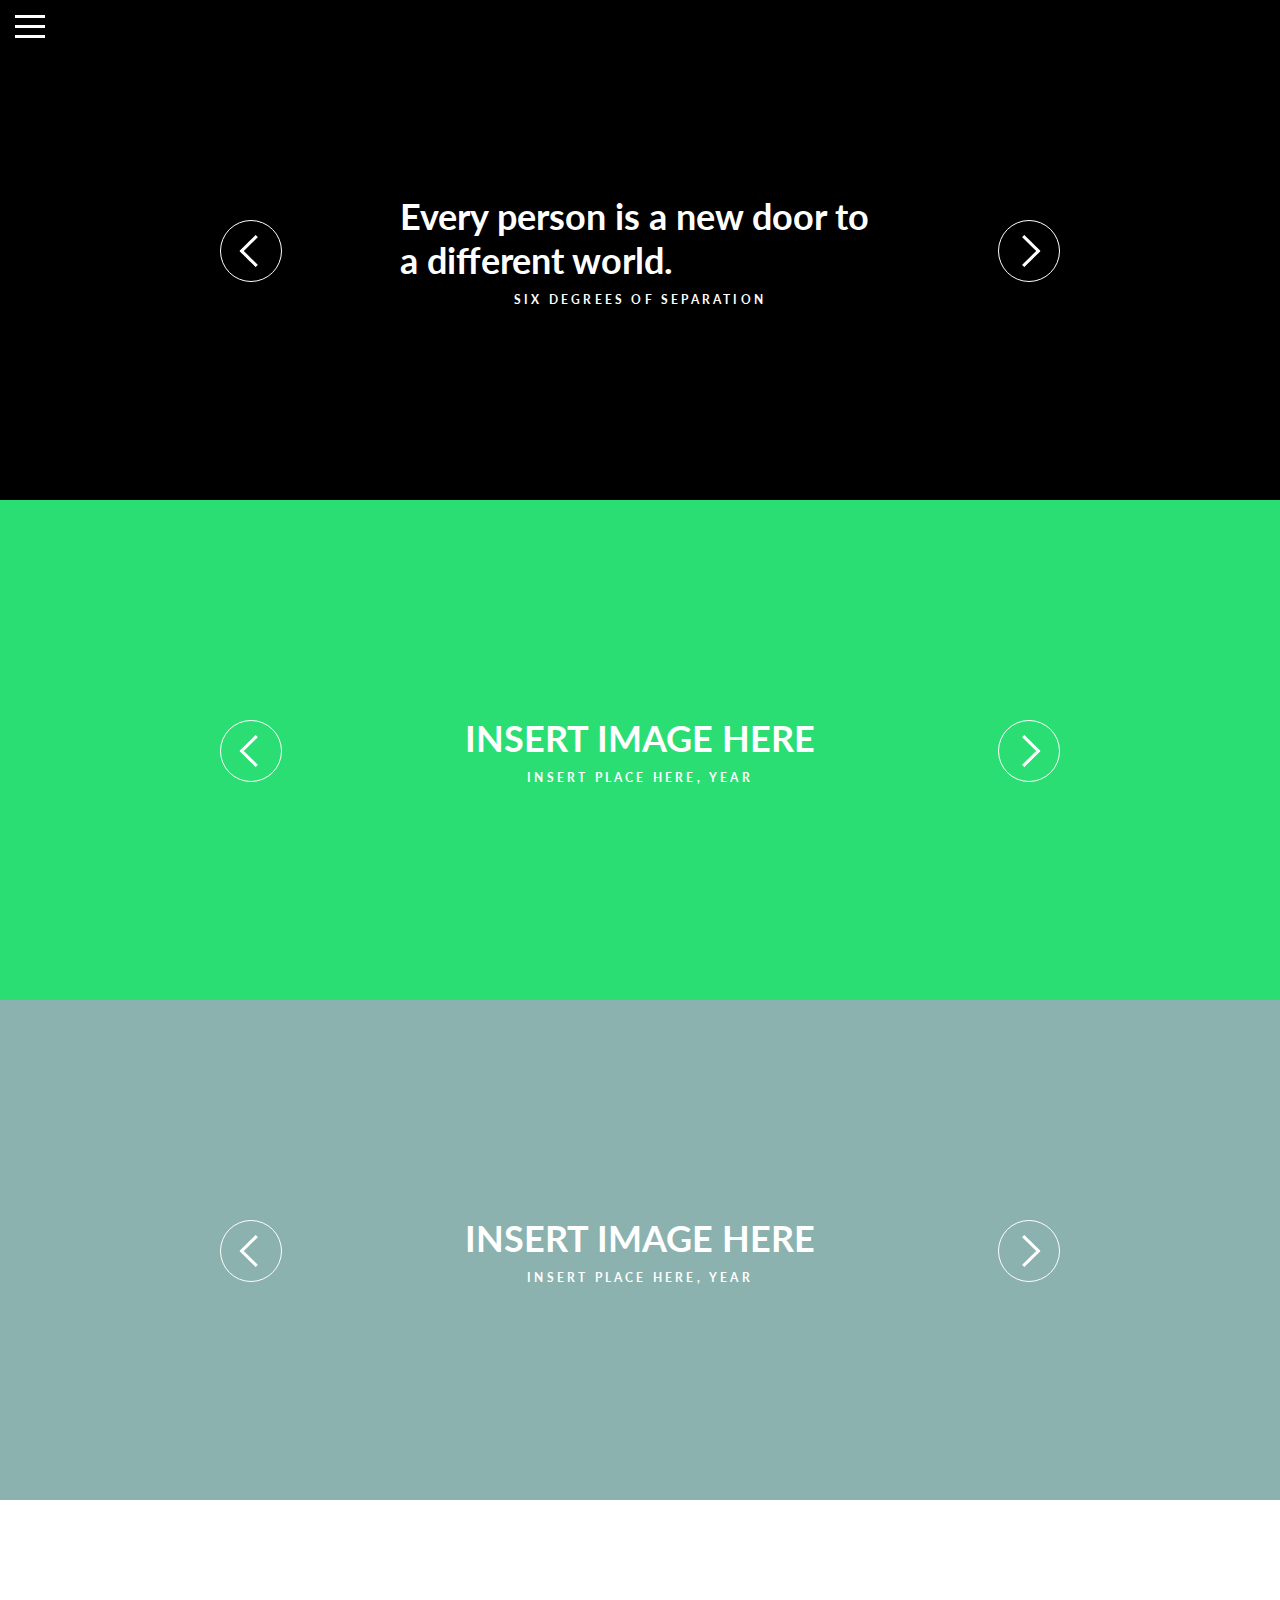
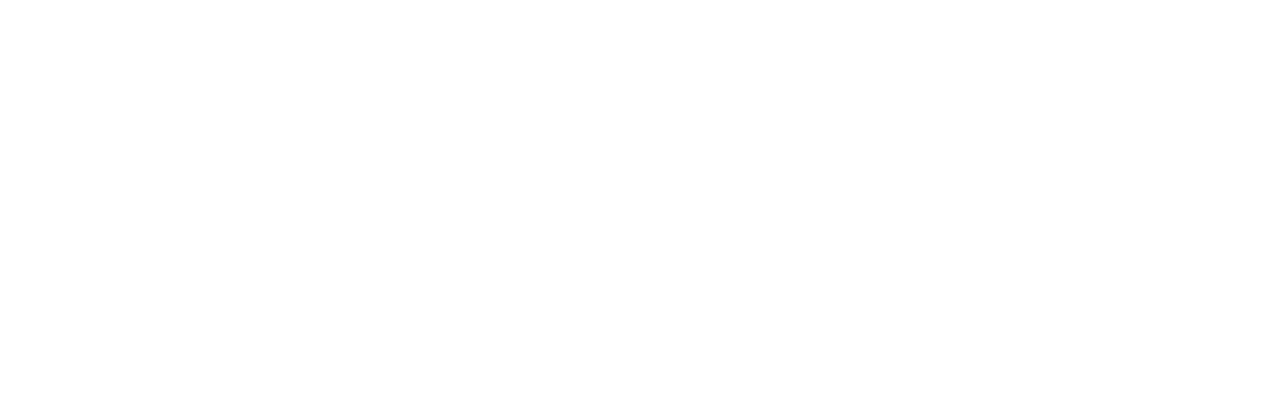
==== index.html @ 2e083517 "uploading" ====
<!DOCTYPE html>
<html>
    <head>
        <title>WDD Homework 8</title>
        <meta charset="utf-8">
        <meta http-equiv="X-UA-Compatible" content="IE=edge,chrome=1">
        <meta name="viewport" content="width=device-width, initial-scale=1.0, maximum-scale=1.0" />
        <link rel="stylesheet" href="assets/css/style.css">
        <link href='http://fonts.googleapis.com/css?family=Lato:100,300,400,700' rel='stylesheet' type='text/css'>
        <script src="http://ajax.googleapis.com/ajax/libs/jquery/1.11.0/jquery.min.js">
        </script> 
        <script src = "assets/js/script.js"></script>
    </head>
    <body>
        <!-- Sidebar Hamburger Icon -->
        <div id = "sidebar-button">
            <a id="nav-toggle">
                <span></span>
            </a>
        </div>

        <!-- Sidebar -->
        <nav class = "sidebar-container">
            <!-- Question 1: Sidebar Code Here -->
            <ul>
                <li class = "sidebar-item"> Home </li>
                <li class = "sidebar-item"> Photo Gallery </li>
                <li class = "sidebar-item"> Thoughts & Reflections </li>
                <li class = "sidebar-item"> Resume </li>
            </ul>
            <!-- End Question 1 Here (Use as many lines as needed, but don't add code below this point)-->
        </nav>

        <!-- Page Wrapper, Consisting of All the Sections -->
        <div class = "page-wrapper">
            <!-- Carousel Section -->
            <section class = "section" id = "carousel-section"> 
                <div class = "carousel-container">
               
                <div id = "carousel">
                    <div class = "carousel-item" > <div class = "quote"> Every person is a new door to a different world. <div class = "author"> Six Degrees of Separation </div> </div> </div>
                    <div class = "carousel-item" > <div class = "quote"> If you want to go fast, go alone. If you want to go far, bring others along. <div class = "author"> Unknown </div> </div> </div>
                    <div class = "carousel-item" > <div class = "quote"> No one saves us but ourselves. No one can and no one may. We ourselves must walk the path. <div class = "author"> Paul Carus, from the Dhammapada (Verse 165) </div> </div> </div>
                    <div class = "carousel-item" > <div class = "quote"> What you do today is important because you are exchanging a day of your life for it. <div class = "author"> Unknown </div> </div> </div>
                    <div class = "carousel-item" > <div class = "quote"> Simplicity is the ultimate sophistication. <div class = "author"> Leonardo da Vinci </div> </div> </div>
                </div>
                <!-- End Question 2 Here (Use as many lines as needed, but don't add code below this point)-->
                    <div id="carousel-prev">
                        <img class="img-scaled" src="assets/img/arrowleft.png" />
                    </div>
                    <div id="carousel-next">
                        <img class="img-scaled" src="assets/img/arrowright.png" />
                    </div>
                </div>
            </section>
            <!-- Name Section -->
            <section class = "section" id = "name-section">
                <section class = "section" id = "carousel-section"> 
                <div class = "carousel-container">
                <!-- Question 2: Carousel Code Here -->
                <div id = "carousel">
                    <div class = "carousel-item" > <div class = "quote"> INSERT IMAGE HERE <div class = "author"> INSERT PLACE HERE, YEAR </div> </div> </div>
                    <div class = "carousel-item" > <div class = "quote"> INSERT IMAGE HERE <div class = "author"> INSERT PLACE HERE, YEAR </div> </div> </div>
                    <div class = "carousel-item" > <div class = "quote"> INSERT IMAGE HERE <div class = "author"> INSERT PLACE HERE, YEAR </div> </div> </div>
                    <div class = "carousel-item" > <div class = "quote"> INSERT IMAGE HERE <div class = "author"> INSERT PLACE HERE, YEAR </div> </div> </div>
                    <div class = "carousel-item" > <div class = "quote"> INSERT IMAGE HERE <div class = "author"> INSERT PLACE HERE, YEAR </div> </div> </div>
                </div>
                <!-- End Question 2 Here (Use as many lines as needed, but don't add code below this point)-->
                    <div id="carousel-prev">
                        <img class="img-scaled" src="assets/img/arrowleft.png" />
                    </div>
                    <div id="carousel-next">
                        <img class="img-scaled" src="assets/img/arrowright.png" />
                    </div>
                </div>
            </section>
            </section>
            <!-- Major Section -->
            <section class = "section" id = "major-section">
                <section class = "section" id = "carousel-section"> 
                <div class = "carousel-container">
                <!-- Question 2: Carousel Code Here -->
                <div id = "carousel">
                    <div class = "carousel-item" > <div class = "quote"> INSERT IMAGE HERE <div class = "author"> INSERT PLACE HERE, YEAR </div> </div> </div>
                    <div class = "carousel-item" > <div class = "quote"> INSERT IMAGE HERE <div class = "author"> INSERT PLACE HERE, YEAR </div> </div> </div>
                    <div class = "carousel-item" > <div class = "quote"> INSERT IMAGE HERE <div class = "author"> INSERT PLACE HERE, YEAR </div> </div> </div>
                    <div class = "carousel-item" > <div class = "quote"> INSERT IMAGE HERE <div class = "author"> INSERT PLACE HERE, YEAR </div> </div> </div>
                    <div class = "carousel-item" > <div class = "quote"> INSERT IMAGE HERE <div class = "author"> INSERT PLACE HERE, YEAR </div> </div> </div>
                </div>
                <!-- End Question 2 Here (Use as many lines as needed, but don't add code below this point)-->
                    <div id="carousel-prev">
                        <img class="img-scaled" src="assets/img/arrowleft.png" />
                    </div>
                    <div id="carousel-next">
                        <img class="img-scaled" src="assets/img/arrowright.png" />
                    </div>
                </div>
            </section>
            </section>
            <!-- Random Fact Section -->
            <section class = "section" id = "fact-section">
                <section class = "section" id = "carousel-section"> 
                <div class = "carousel-container">
               
                <div id = "carousel">
                    <div class = "carousel-item" > <div class = "quote"> Every person is a new door to a different world. <div class = "author"> Six Degrees of Separation </div> </div> </div>
                    <div class = "carousel-item" > <div class = "quote"> If you want to go fast, go alone. If you want to go far, bring others along. <div class = "author"> Unknown </div> </div> </div>
                    <div class = "carousel-item" > <div class = "quote"> No one saves us but ourselves. No one can and no one may. We ourselves must walk the path. <div class = "author"> Paul Carus, from the Dhammapada (Verse 165) </div> </div> </div>
                    <div class = "carousel-item" > <div class = "quote"> What you do today is important because you are exchanging a day of your life for it. <div class = "author"> Unknown </div> </div> </div>
                    <div class = "carousel-item" > <div class = "quote"> Simplicity is the ultimate sophistication. <div class = "author"> Leonardo da Vinci </div> </div> </div>
                </div>
                <!-- End Question 2 Here (Use as many lines as needed, but don't add code below this point)-->
                    <div id="carousel-prev">
                        <img class="img-scaled" src="assets/img/arrowleft.png" />
                    </div>
                    <div id="carousel-next">
                        <img class="img-scaled" src="assets/img/arrowright.png" />
                    </div>
                </div>
            </section>
            </section>
        </div>
    </body>
</html>
---- assets/css/style.css ----
/* Please read through the provided code below to understand it */

/* QUESTION #3: PLACE SIDEBAR STYLES BELOW */
.sidebar-container {
	width: 280px;
	height: 100%;
	position: fixed;
	background-color: black;
	-webkit-transform:translateX(-280px);
	-webkit-transition: all 0.3s;
}

.sidebar-item {
	font-weight: 700;
	font-size: 16px;
	color: white;
	padding-top: 15px;
	padding-bottom: 15px;
	padding-left: 20px;
	padding-right: 20px;
}

/* QUESTION #4: PLACE CAROUSEL STYLES BELOW */
.carousel-container {
	width: 960px;
	margin-left: auto;
	margin-right: auto;
	height: 500px;
	overflow: hidden;
	position: relative;
}

#carousel {
	width: 4800px;
	height: 100%;
	margin-left: 0px;
	-webkit-transition: all 0.3s;
}

.carousel-item {
	width: 960px;
	position: relative;
	height: 100%;
	float: left;
}

/* QUESTION #5: PLACE "OTHER CSS" STYLES BELOW */
.section {
	width: 100%;
	height: 500px;
	position: relative;
}

#name-section {
	background-color: #2bde73
}

#major-section {
	background-color: #8bb2af;
}

#fact-section {
	background-color: #fff;
}

#fact-text {
	color: black;
}

/* DOCUMENT SET UP */

body, html {
	margin: 0 auto;
	width: 100%;
	height: 100%;
	min-width: 960px;
	background-color: black;
	-webkit-font-smoothing: antialiased;
	-o-font-smoothing: antialiased;
	font-smoothing: antialiased;
	font-family: Lato;
}

a {
	text-decoration: none;
}

.clear {
	clear: both;
}

.img-scaled {
	width: 100%;
	height: 100%;
}

.img-scaled-wh {
	width: 100%;
	height: 100%;
	position: relative;
}

/* YOU DON'T NEED TO UNDERSTAND THE CODE BELOW */

#nav-toggle { 
	position: absolute; 
	left: 50%; top: 50%; 
}

#nav-toggle {
	padding: 10px 30px 15px 0px; 
}

#nav-toggle span, #nav-toggle span:before, #nav-toggle span:after {
	height: 3px;
	width: 30px;
	background: #fff;
	position: absolute;
	display: block;
	content: '';
}

#nav-toggle span:before {
	top: -10px; 
}

#nav-toggle span:after {
	bottom: -10px;
}

/* FREEBIES */

/* Styling the Sidebar Button */
#sidebar-button {
	position: fixed;
	z-index: 100;
	left: 15px;
	top: 15px;
	cursor: pointer;
	-webkit-transition: all .3s;
	-moz-transition: all .3s;
	-o-transition: all .3s;
	transition: all .3s;
} 

/* Overriding default styles on the ul */
.sidebar-container ul {
	margin: 0;
	padding: 0;
	list-style: none;
	margin-top: 10px;
}

.page-wrapper {
	height: 100%;
	width: 100%;
	-webkit-transition: all .3s;
	-moz-transition: all .3s;
	transition: all .3s;
}

/* Styling for the carousel previous button */
#carousel-prev {
    position: absolute;
    width: 40px;
    height: 40px;
    padding: 10px;
    left: 60px;
    top: 50%;
    margin-top: -30px;
    cursor: pointer;
    border-radius: 50%;
    border: 1px solid #fff;
    -webkit-transition: all 0.3s;
}

/* Styling for the carousel next button */
#carousel-next {
    position: absolute;
    width: 40px;
    height: 40px;
    padding: 10px;
    right: 60px;
    top: 50%;
    margin-top: -30px;
    cursor: pointer;
    border-radius: 50%;
    border: 1px solid #fff;
    -webkit-transition: all 0.3s;
}

/* Styling for the quotes and text in each section */
.quote, .text {
	position: absolute;
	font-size: 36px;
	color: white;
	font-weight: 700;
    top: 50%;
    left: 50%;
    -webkit-transform: translateX(-50%) translateY(-50%);
    -moz-transform: translateX(-50%) translateY(-50%);
   	transform: translateX(-50%) translateY(-50%);
}

/* Styling for the author text in each quote */
.author {
	font-size: 12px;
	font-weight: 700;
	letter-spacing: .2rem;
	text-transform: uppercase;
	margin-top: 10px;
	text-align: center;
}

/* jQuery Manipulation Classes */

.no-scroll {
	overflow: hidden;
}

.wrapper-active, .button-active {
	-webkit-transform: translateX(280px);
	-moz-transform: translateX(280px);
	transform: translateX(280px);
}

.sidebar-active {
	-webkit-transform: translateX(0px);
	-moz-transform: translateX(0px);
	-o-transform: translateX(0px);
}
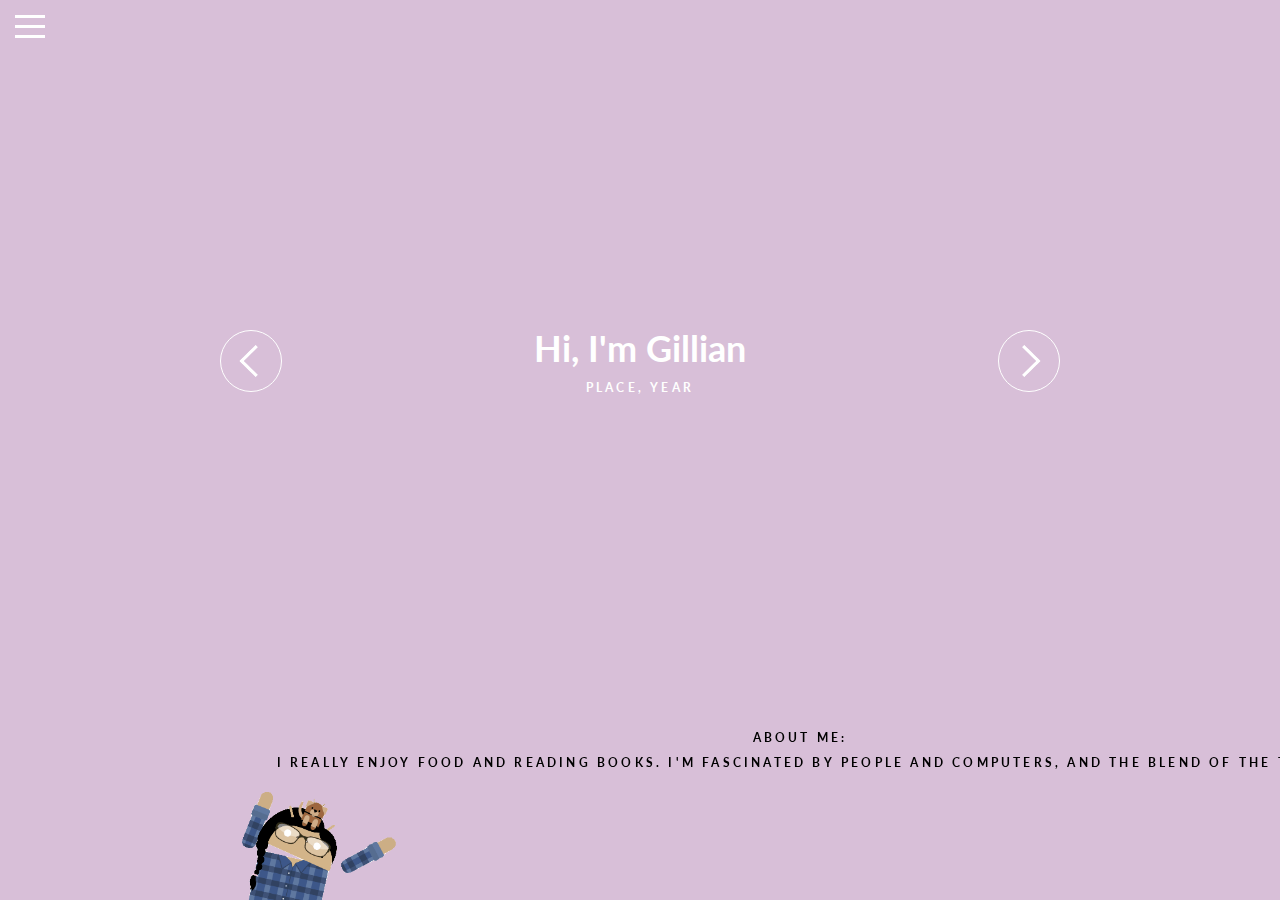
==== commit c3a0287f: "adding pictures and three other frames" ====
--- a/index.html
+++ b/index.html
@@ -1,7 +1,7 @@
 <!DOCTYPE html>
 <html>
     <head>
-        <title>WDD Homework 8</title>
+        <title>Home</title>
         <meta charset="utf-8">
         <meta http-equiv="X-UA-Compatible" content="IE=edge,chrome=1">
         <meta name="viewport" content="width=device-width, initial-scale=1.0, maximum-scale=1.0" />
@@ -24,101 +24,42 @@
             <!-- Question 1: Sidebar Code Here -->
             <ul>
                 <li class = "sidebar-item"> Home </li>
+                <li class = "sidebar-item"> Reflections & Thoughts </li>
+                <li class = "sidebar-item"> Resume </li>
                 <li class = "sidebar-item"> Photo Gallery </li>
-                <li class = "sidebar-item"> Thoughts & Reflections </li>
-                <li class = "sidebar-item"> Resume </li>
             </ul>
             <!-- End Question 1 Here (Use as many lines as needed, but don't add code below this point)-->
         </nav>
 
         <!-- Page Wrapper, Consisting of All the Sections -->
         <div class = "page-wrapper">
-            <!-- Carousel Section -->
-            <section class = "section" id = "carousel-section"> 
-                <div class = "carousel-container">
-               
-                <div id = "carousel">
-                    <div class = "carousel-item" > <div class = "quote"> Every person is a new door to a different world. <div class = "author"> Six Degrees of Separation </div> </div> </div>
-                    <div class = "carousel-item" > <div class = "quote"> If you want to go fast, go alone. If you want to go far, bring others along. <div class = "author"> Unknown </div> </div> </div>
-                    <div class = "carousel-item" > <div class = "quote"> No one saves us but ourselves. No one can and no one may. We ourselves must walk the path. <div class = "author"> Paul Carus, from the Dhammapada (Verse 165) </div> </div> </div>
-                    <div class = "carousel-item" > <div class = "quote"> What you do today is important because you are exchanging a day of your life for it. <div class = "author"> Unknown </div> </div> </div>
-                    <div class = "carousel-item" > <div class = "quote"> Simplicity is the ultimate sophistication. <div class = "author"> Leonardo da Vinci </div> </div> </div>
-                </div>
-                <!-- End Question 2 Here (Use as many lines as needed, but don't add code below this point)-->
-                    <div id="carousel-prev">
+            <!-- COMMENTS SECTION -->
+            <section class = "section2" id = "home-page-section">
+                <div class = "carousel-container-home">
+                <!-- Question 2: Carousel Code Here -->
+                    <div id = "carousel-home">
+                        <div class = "carousel-item" > <div class = "quote"> Hi, I'm Gillian<div class = "author"> PLACE, YEAR </div> </div> </div>
+                        <div class = "carousel-item" > <div class = "quote"> I'm interested in blockchain and computer security <div class = "author"> PLACE, YEAR </div> </div> </div>
+                        <div class = "carousel-item" > <div class = "quote"> I really enjoy learning new languages and meeting new people <div class = "author"> PLACE, YEAR </div> </div> </div>
+                        <div class = "carousel-item" > <div class = "quote"> I'm interested in design in all its shapes and forms <div class = "author"> PLACE, YEAR </div> </div> </div>
+                      
+                    </div>
+                    <div id="carousel-prev-home">
                         <img class="img-scaled" src="assets/img/arrowleft.png" />
                     </div>
-                    <div id="carousel-next">
+                    <div id="carousel-next-home">
                         <img class="img-scaled" src="assets/img/arrowright.png" />
                     </div>
-                </div>
-            </section>
-            <!-- Name Section -->
-            <section class = "section" id = "name-section">
-                <section class = "section" id = "carousel-section"> 
-                <div class = "carousel-container">
-                <!-- Question 2: Carousel Code Here -->
-                <div id = "carousel">
-                    <div class = "carousel-item" > <div class = "quote"> INSERT IMAGE HERE <div class = "author"> INSERT PLACE HERE, YEAR </div> </div> </div>
-                    <div class = "carousel-item" > <div class = "quote"> INSERT IMAGE HERE <div class = "author"> INSERT PLACE HERE, YEAR </div> </div> </div>
-                    <div class = "carousel-item" > <div class = "quote"> INSERT IMAGE HERE <div class = "author"> INSERT PLACE HERE, YEAR </div> </div> </div>
-                    <div class = "carousel-item" > <div class = "quote"> INSERT IMAGE HERE <div class = "author"> INSERT PLACE HERE, YEAR </div> </div> </div>
-                    <div class = "carousel-item" > <div class = "quote"> INSERT IMAGE HERE <div class = "author"> INSERT PLACE HERE, YEAR </div> </div> </div>
-                </div>
-                <!-- End Question 2 Here (Use as many lines as needed, but don't add code below this point)-->
-                    <div id="carousel-prev">
-                        <img class="img-scaled" src="assets/img/arrowleft.png" />
-                    </div>
-                    <div id="carousel-next">
-                        <img class="img-scaled" src="assets/img/arrowright.png" />
+
+                    <div id= "about-me">
+                        <div class = "author"> About Me: </div>
+                        <div class = "author"> I really enjoy food and reading books. I'm fascinated by people and computers, and the blend of the two. </div>
+                        <img src="assets/img/gillian.gif" alt="Androidified Gillian" style="float:left;width:250px;height:250px;">
                     </div>
                 </div>
+
             </section>
-            </section>
-            <!-- Major Section -->
-            <section class = "section" id = "major-section">
-                <section class = "section" id = "carousel-section"> 
-                <div class = "carousel-container">
-                <!-- Question 2: Carousel Code Here -->
-                <div id = "carousel">
-                    <div class = "carousel-item" > <div class = "quote"> INSERT IMAGE HERE <div class = "author"> INSERT PLACE HERE, YEAR </div> </div> </div>
-                    <div class = "carousel-item" > <div class = "quote"> INSERT IMAGE HERE <div class = "author"> INSERT PLACE HERE, YEAR </div> </div> </div>
-                    <div class = "carousel-item" > <div class = "quote"> INSERT IMAGE HERE <div class = "author"> INSERT PLACE HERE, YEAR </div> </div> </div>
-                    <div class = "carousel-item" > <div class = "quote"> INSERT IMAGE HERE <div class = "author"> INSERT PLACE HERE, YEAR </div> </div> </div>
-                    <div class = "carousel-item" > <div class = "quote"> INSERT IMAGE HERE <div class = "author"> INSERT PLACE HERE, YEAR </div> </div> </div>
-                </div>
-                <!-- End Question 2 Here (Use as many lines as needed, but don't add code below this point)-->
-                    <div id="carousel-prev">
-                        <img class="img-scaled" src="assets/img/arrowleft.png" />
-                    </div>
-                    <div id="carousel-next">
-                        <img class="img-scaled" src="assets/img/arrowright.png" />
-                    </div>
-                </div>
-            </section>
-            </section>
-            <!-- Random Fact Section -->
-            <section class = "section" id = "fact-section">
-                <section class = "section" id = "carousel-section"> 
-                <div class = "carousel-container">
-               
-                <div id = "carousel">
-                    <div class = "carousel-item" > <div class = "quote"> Every person is a new door to a different world. <div class = "author"> Six Degrees of Separation </div> </div> </div>
-                    <div class = "carousel-item" > <div class = "quote"> If you want to go fast, go alone. If you want to go far, bring others along. <div class = "author"> Unknown </div> </div> </div>
-                    <div class = "carousel-item" > <div class = "quote"> No one saves us but ourselves. No one can and no one may. We ourselves must walk the path. <div class = "author"> Paul Carus, from the Dhammapada (Verse 165) </div> </div> </div>
-                    <div class = "carousel-item" > <div class = "quote"> What you do today is important because you are exchanging a day of your life for it. <div class = "author"> Unknown </div> </div> </div>
-                    <div class = "carousel-item" > <div class = "quote"> Simplicity is the ultimate sophistication. <div class = "author"> Leonardo da Vinci </div> </div> </div>
-                </div>
-                <!-- End Question 2 Here (Use as many lines as needed, but don't add code below this point)-->
-                    <div id="carousel-prev">
-                        <img class="img-scaled" src="assets/img/arrowleft.png" />
-                    </div>
-                    <div id="carousel-next">
-                        <img class="img-scaled" src="assets/img/arrowright.png" />
-                    </div>
-                </div>
-            </section>
-            </section>
+            
         </div>
     </body>
 </html>--- a/assets/css/style.css
+++ b/assets/css/style.css
@@ -25,16 +25,54 @@
 	width: 960px;
 	margin-left: auto;
 	margin-right: auto;
-	height: 500px;
+	height: 250px;
 	overflow: hidden;
 	position: relative;
 }
 
-#carousel {
+.carousel-container-home {
+	width: 960px;
+	margin-left: auto;
+	margin-right: auto;
+	height: 100%;
+	overflow: hidden;
+	position: relative;
+}
+
+#carousel1 {
 	width: 4800px;
 	height: 100%;
 	margin-left: 0px;
 	-webkit-transition: all 0.3s;
+}
+
+#carousel2 {
+	width: 4800px;
+	height: 100%;
+	margin-left: 0px;
+	-webkit-transition: all 0.3s;
+}
+
+#carousel3 {
+	width: 4800px;
+	height: 100%;
+	margin-left: 0px;
+	-webkit-transition: all 0.3s;
+}
+
+#carousel-home {
+	width: 4800px;
+	height: 80%;
+	margin-left: 0px;
+	-webkit-transition: all 0.3s;
+}
+
+
+.carousel-item-quote {
+	width: 960px;
+	position: relative;
+	height: 100%;
+	float: left;
 }
 
 .carousel-item {
@@ -47,24 +85,37 @@
 /* QUESTION #5: PLACE "OTHER CSS" STYLES BELOW */
 .section {
 	width: 100%;
-	height: 500px;
-	position: relative;
-}
-
-#name-section {
+	height: 250px;
+	position: relative;
+}
+
+.section2 {
+	width: 100%;
+	height: 100%;
+	position: relative;
+}
+
+#quote-section {
 	background-color: #2bde73
 }
 
-#major-section {
+#lived-section {
 	background-color: #8bb2af;
 }
 
-#fact-section {
-	background-color: #fff;
-}
-
-#fact-text {
-	color: black;
+#travel-section {
+	background-color: #D8BFD8;
+}
+
+#home-page-section {
+	background-color: #D8BFD8;
+}
+
+#about-me {
+	width: 100%;
+	height: 250px;
+	margin-top: auto;
+	position: fixed;
 }
 
 /* DOCUMENT SET UP */
@@ -159,8 +210,16 @@
 	transition: all .3s;
 }
 
+.page-wrapper2 {
+	height: 100%;
+	width: 100%;
+	-webkit-transition: all .3s;
+	-moz-transition: all .3s;
+	transition: all .3s;
+}
+
 /* Styling for the carousel previous button */
-#carousel-prev {
+#carousel-prev1 {
     position: absolute;
     width: 40px;
     height: 40px;
@@ -175,13 +234,99 @@
 }
 
 /* Styling for the carousel next button */
-#carousel-next {
+#carousel-next1 {
     position: absolute;
     width: 40px;
     height: 40px;
     padding: 10px;
     right: 60px;
     top: 50%;
+    margin-top: -30px;
+    cursor: pointer;
+    border-radius: 50%;
+    border: 1px solid #fff;
+    -webkit-transition: all 0.3s;
+}
+
+#carousel-prev2 {
+    position: absolute;
+    width: 40px;
+    height: 40px;
+    padding: 10px;
+    left: 60px;
+    top: 50%;
+    margin-top: -30px;
+    cursor: pointer;
+    border-radius: 50%;
+    border: 1px solid #fff;
+    -webkit-transition: all 0.3s;
+}
+
+/* Styling for the carousel next button */
+#carousel-next2 {
+    position: absolute;
+    width: 40px;
+    height: 40px;
+    padding: 10px;
+    right: 60px;
+    top: 50%;
+    margin-top: -30px;
+    cursor: pointer;
+    border-radius: 50%;
+    border: 1px solid #fff;
+    -webkit-transition: all 0.3s;
+}
+
+#carousel-prev3 {
+    position: absolute;
+    width: 40px;
+    height: 40px;
+    padding: 10px;
+    left: 60px;
+    top: 50%;
+    margin-top: -30px;
+    cursor: pointer;
+    border-radius: 50%;
+    border: 1px solid #fff;
+    -webkit-transition: all 0.3s;
+}
+
+/* Styling for the carousel next button */
+#carousel-next3 {
+    position: absolute;
+    width: 40px;
+    height: 40px;
+    padding: 10px;
+    right: 60px;
+    top: 50%;
+    margin-top: -30px;
+    cursor: pointer;
+    border-radius: 50%;
+    border: 1px solid #fff;
+    -webkit-transition: all 0.3s;
+}
+
+#carousel-next-home {
+    position: absolute;
+    width: 40px;
+    height: 40px;
+    padding: 10px;
+    right: 60px;
+    top: 40%;
+    margin-top: -30px;
+    cursor: pointer;
+    border-radius: 50%;
+    border: 1px solid #fff;
+    -webkit-transition: all 0.3s;
+}
+
+#carousel-prev-home {
+    position: absolute;
+    width: 40px;
+    height: 40px;
+    padding: 10px;
+    left: 60px;
+    top: 40%;
     margin-top: -30px;
     cursor: pointer;
     border-radius: 50%;
@@ -192,6 +337,7 @@
 /* Styling for the quotes and text in each section */
 .quote, .text {
 	position: absolute;
+	text-align: center;
 	font-size: 36px;
 	color: white;
 	font-weight: 700;
@@ -229,3 +375,214 @@
 	-moz-transform: translateX(0px);
 	-o-transform: translateX(0px);
 }
+
+
+/*insert here*/
+
+#strip2 {
+	width: 10%;
+	background-color: #FF6961;
+	height: 100%;
+	float: left;
+}
+
+#strip2:hover {
+	width: 20%;
+	-webkit-transition: all 0.3s;
+}
+
+#strip3 {
+	width: 10%;
+	background-color: #FFB6C1;
+	height: 100%;
+	float:left;
+}
+
+#strip3:hover {
+	width: 20%;
+	-webkit-transition: all 0.3s;
+}
+
+#strip4 {
+	width: 10%;
+	background-color: #F49AC2;
+	height: 100%;
+	float:left;
+}
+
+#strip4:hover {
+	width: 20%;
+	-webkit-transition: all 0.3s;
+}
+
+#strip5 {
+	width: 10%;
+	background-color: #B19CD9;
+	height: 100%;
+	float:left;
+}
+
+#strip5:hover {
+	width: 20%;
+	-webkit-transition: all 0.3s;
+}
+
+#strip6 {
+	width: 10%;
+	background-color: #FFB347;
+	height: 100%;
+	float:right;
+}
+
+#strip6:hover {
+	width: 20%;
+	-webkit-transition: all 0.3s;
+}
+
+#strip7 {
+	width: 10%;
+	background-color: #FFB6C1;
+	height: 100%;
+	float:right;
+}
+
+#strip7:hover {
+	width: 20%;
+	-webkit-transition: all 0.3s;
+}
+
+#strip8 {
+	width: 10%;
+	background-color: #77DD77;
+	height: 100%;
+	float:right;
+}
+
+#strip8:hover {
+	width: 20%;
+	-webkit-transition: all 0.3s;
+}
+
+#strip9 {
+	width: 10%;
+	background-color: #CB99C9;
+	height: 100%;
+	float:right;
+}
+
+#strip9:hover {
+	width: 20%;
+	-webkit-transition: all 0.3s;
+}
+
+#stripDivider {
+	width: 10%;
+	background-color: #779ECB;
+	height: 100%;
+	float: right;
+	-webkit-transform: rotate(7deg);
+	font-size: 12px;
+	font-weight: 700;
+	letter-spacing: .2rem;
+	text-transform: uppercase;
+	text-align: center;
+}
+
+.articleDivider {
+	font-size: 12px;
+	font-weight: 700;
+	line-height: 1.5rem;
+	text-transform: uppercase;
+	width: 100%;
+	height: 10%;
+	text-align: center;
+	vertical-align: center;
+	position: relative;
+	position: relative;
+    top: 25%;
+}
+
+#article1 {
+	-webkit-transform: rotate(-90deg);
+}
+
+#date {
+	-webkit-transform: rotate(-90deg);
+}
+
+.article {
+	font-size: 12px;
+	font-weight: 700;
+	letter-spacing: .2rem;
+	text-transform: uppercase;
+	width: 100%;
+	height: 10%;
+	text-align: center;
+	vertical-align: center;
+	position: relative;
+	position: relative;
+    top: 25%;
+}
+
+.article-date {
+	font-size: 12px;
+	font-weight: 700;
+	letter-spacing: .2rem;
+	text-transform: uppercase;
+	width: 100%;
+	height: 10%;
+	text-align: center;
+	vertical-align: center;
+	position: relative;
+	position: relative;
+    top: 65%;
+}
+
+#strip1 {
+	width: 10%;
+	background-color: #C23B22;
+	height: 100%;
+	float: left;
+	text-align: center;
+}
+
+#strip1:hover {
+	width: 20%;
+	-webkit-transition: all 0.3s;
+}
+#strip1:hover .article{
+	-webkit-transform: rotate(0deg);
+	-webkit-transition: all 0.3s;
+}
+#strip1:hover .article-date{
+	-webkit-transform: rotate(0deg);
+	-webkit-transition: all 0.3s;
+}
+
+p {
+	font-size: 12px;
+	font-weight: 700;
+	letter-spacing: .2rem;
+	text-transform: uppercase;
+	width: 80%;
+	left: 10%;
+	right: 5%;
+	height: 10%;
+	text-align: center;
+	vertical-align: center;
+	position: relative;
+	position: relative;
+    top: 15%;
+}
+
+/*try a pop up modal??? to give directions, as part of the user interface*/
+/*#strip10:hover {
+	width: 30%;
+}*/
+
+
+/*.strip {
+	overflow: hidden;
+}*/
+
+
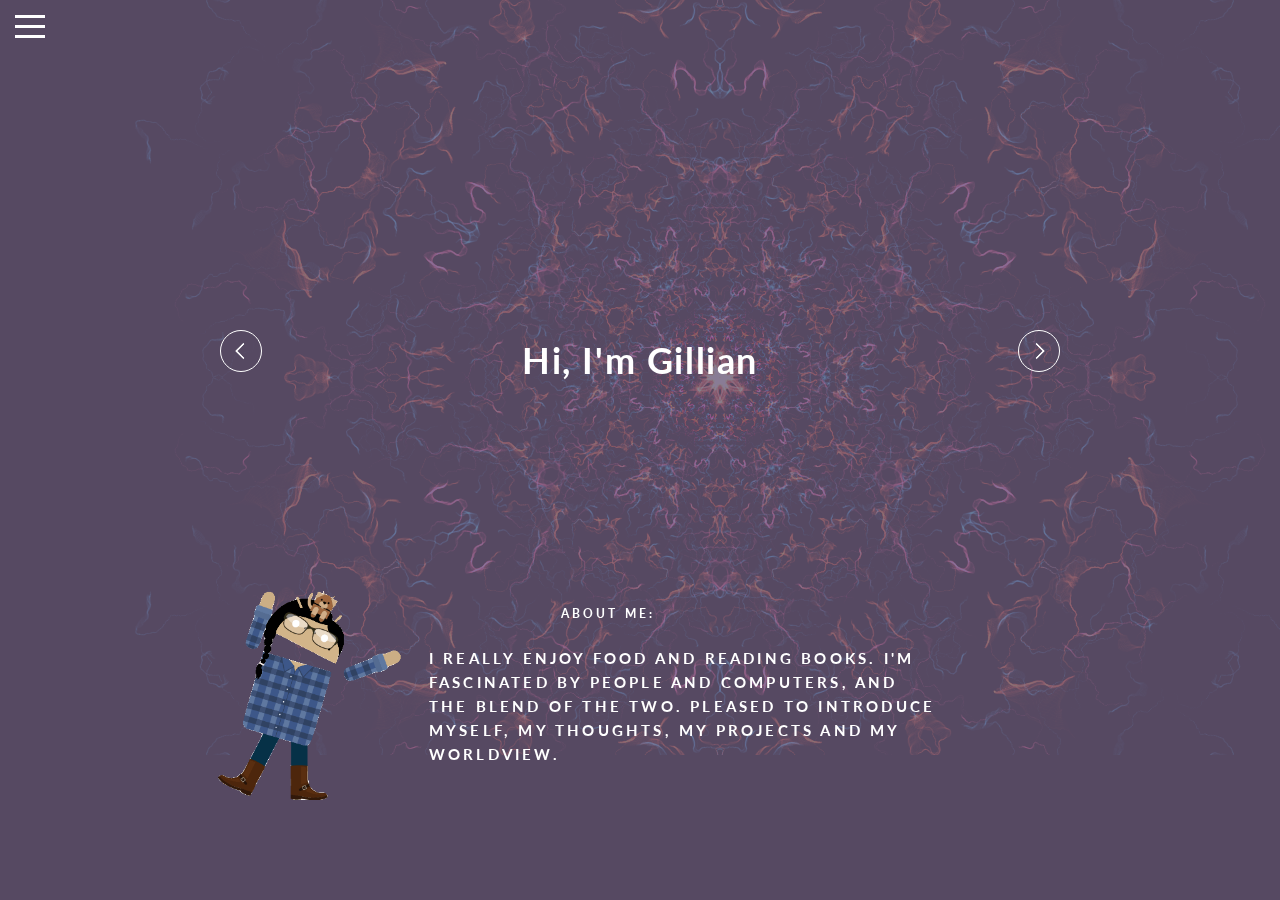
==== commit a32ce9fd: "whole multitude of problems fixed" ====
--- a/index.html
+++ b/index.html
@@ -13,14 +13,14 @@
     </head>
     <body>
         <!-- Sidebar Hamburger Icon -->
-        <div id = "sidebar-button">
+        <div id = "sidebar-button1">
             <a id="nav-toggle">
                 <span></span>
             </a>
         </div>
 
         <!-- Sidebar -->
-        <nav class = "sidebar-container">
+        <nav class = "sidebar-container1">
             <!-- Question 1: Sidebar Code Here -->
             <ul>
                 <li class = "sidebar-item"> Home </li>
@@ -32,17 +32,17 @@
         </nav>
 
         <!-- Page Wrapper, Consisting of All the Sections -->
-        <div class = "page-wrapper">
+        <div id= "hero-layer"> </div>
+        <div class = "page-wrapper1">
             <!-- COMMENTS SECTION -->
             <section class = "section2" id = "home-page-section">
                 <div class = "carousel-container-home">
                 <!-- Question 2: Carousel Code Here -->
                     <div id = "carousel-home">
-                        <div class = "carousel-item" > <div class = "quote"> Hi, I'm Gillian<div class = "author"> PLACE, YEAR </div> </div> </div>
-                        <div class = "carousel-item" > <div class = "quote"> I'm interested in blockchain and computer security <div class = "author"> PLACE, YEAR </div> </div> </div>
-                        <div class = "carousel-item" > <div class = "quote"> I really enjoy learning new languages and meeting new people <div class = "author"> PLACE, YEAR </div> </div> </div>
-                        <div class = "carousel-item" > <div class = "quote"> I'm interested in design in all its shapes and forms <div class = "author"> PLACE, YEAR </div> </div> </div>
-                      
+                        <div class = "carousel-item" > <div class = "quote"> Hi, I'm Gillian </div> </div>
+                        <div class = "carousel-item" > <div class = "quote"> I'm interested in blockchain and computer security </div> </div>
+                        <div class = "carousel-item" > <div class = "quote"> I really enjoy learning new languages and meeting new people </div> </div>
+                        <div class = "carousel-item" > <div class = "quote"> I'm interested in design in all its shapes and forms </div> </div>
                     </div>
                     <div id="carousel-prev-home">
                         <img class="img-scaled" src="assets/img/arrowleft.png" />
@@ -53,8 +53,8 @@
 
                     <div id= "about-me">
                         <div class = "author"> About Me: </div>
-                        <div class = "author"> I really enjoy food and reading books. I'm fascinated by people and computers, and the blend of the two. </div>
-                        <img src="assets/img/gillian.gif" alt="Androidified Gillian" style="float:left;width:250px;height:250px;">
+                        <div class = "about-me-paragraph"> I really enjoy food and reading books. I'm fascinated by people and computers, and the blend of the two. Pleased to introduce myself, my thoughts, my projects and my worldview.</div>
+                        <div id="gif"> <img src="assets/img/gillian.gif" alt="Androidified Gillian" style="width:250px;height:250px"> </div>
                     </div>
                 </div>
 
--- a/assets/css/style.css
+++ b/assets/css/style.css
@@ -1,7 +1,7 @@
 /* Please read through the provided code below to understand it */
 
 /* QUESTION #3: PLACE SIDEBAR STYLES BELOW */
-.sidebar-container {
+.sidebar-container1 {
 	width: 280px;
 	height: 100%;
 	position: fixed;
@@ -10,7 +10,26 @@
 	-webkit-transition: all 0.3s;
 }
 
+.sidebar-container2 {
+	width: 280px;
+	height: 100%;
+	position: fixed;
+	background-color: black;
+	-webkit-transform:translateX(-280px);
+	-webkit-transition: all 0.3s;
+}
+
+.sidebar-container3 {
+	width: 280px;
+	height: 100%;
+	position: fixed;
+	background-color: black;
+	-webkit-transform:translateX(-280px);
+	-webkit-transition: all 0.3s;
+}
+
 .sidebar-item {
+	z-index: 2;
 	font-weight: 700;
 	font-size: 16px;
 	color: white;
@@ -31,6 +50,7 @@
 }
 
 .carousel-container-home {
+	z-index: 2;
 	width: 960px;
 	margin-left: auto;
 	margin-right: auto;
@@ -61,6 +81,7 @@
 }
 
 #carousel-home {
+	z-index: 2;
 	width: 4800px;
 	height: 80%;
 	margin-left: 0px;
@@ -76,6 +97,7 @@
 }
 
 .carousel-item {
+	letter-spacing: .1rem;
 	width: 960px;
 	position: relative;
 	height: 100%;
@@ -96,26 +118,72 @@
 }
 
 #quote-section {
-	background-color: #2bde73
+	background-color: #C06C84;
 }
 
 #lived-section {
-	background-color: #8bb2af;
+	background-color: #F67280;
 }
 
 #travel-section {
-	background-color: #D8BFD8;
+	background-color: #6C5B7B;
 }
 
 #home-page-section {
-	background-color: #D8BFD8;
+	background: url("background.png");
+    background-repeat: no-repeat;
+}
+
+#hero-layer {
+	width: 100%;
+	height: 100%;
+	background-color: #6C5B7B;
+	opacity: 0.8;
+	z-index: 1;
+	position: fixed;
+	float: left;
 }
 
 #about-me {
+	letter-spacing: .2rem;
+	font-weight: 700;
+	line-height: 1.5rem;
+	font-size: 20px;
+	color: white;
+	z-index: 2;
 	width: 100%;
 	height: 250px;
-	margin-top: auto;
+	margin-top: -10%;
+	margin-left: -15%;
+	float: left;
 	position: fixed;
+	float: left;
+}
+
+.about-me-paragraph {
+	z-index: 2;
+	color: white;
+	font-size: 15px;
+	font-weight: 700;
+	line-height: 1.5rem;
+	letter-spacing: .2rem;
+	text-transform: uppercase;
+	width: 40%;
+	height: 30%;
+	margin-left: 36%;
+	text-align: left;
+	position: relative;
+    top: 8%;
+}
+
+#gif {
+	z-index: 2;
+	float:left;
+	width:50px;
+	height:50px;
+	position: relative;
+	margin-left: 15%;
+	margin-top: -10%;
 }
 
 /* DOCUMENT SET UP */
@@ -182,7 +250,7 @@
 /* FREEBIES */
 
 /* Styling the Sidebar Button */
-#sidebar-button {
+#sidebar-button1 {
 	position: fixed;
 	z-index: 100;
 	left: 15px;
@@ -194,15 +262,54 @@
 	transition: all .3s;
 } 
 
+#sidebar-button2 {
+	position: fixed;
+	z-index: 100;
+	left: 15px;
+	top: 15px;
+	cursor: pointer;
+	-webkit-transition: all .3s;
+	-moz-transition: all .3s;
+	-o-transition: all .3s;
+	transition: all .3s;
+} 
+
+#sidebar-button3 {
+	position: fixed;
+	z-index: 100;
+	left: 15px;
+	top: 15px;
+	cursor: pointer;
+	-webkit-transition: all .3s;
+	-moz-transition: all .3s;
+	-o-transition: all .3s;
+	transition: all .3s;
+} 
+
 /* Overriding default styles on the ul */
-.sidebar-container ul {
+.sidebar-container1 ul {
 	margin: 0;
 	padding: 0;
-	list-style: none;
 	margin-top: 10px;
-}
-
-.page-wrapper {
+	vertical-align: center;
+}
+
+.sidebar-container2 ul {
+	margin: 0;
+	padding: 0;
+	margin-top: 10px;
+	vertical-align: center;
+}
+
+.sidebar-container3 ul {
+	margin: 0;
+	padding: 0;
+	margin-top: 10px;
+	vertical-align: center;
+}
+
+.page-wrapper1 {
+	z-index: 2;
 	height: 100%;
 	width: 100%;
 	-webkit-transition: all .3s;
@@ -218,11 +325,19 @@
 	transition: all .3s;
 }
 
+.page-wrapper3 {
+	height: 100%;
+	width: 100%;
+	-webkit-transition: all .3s;
+	-moz-transition: all .3s;
+	transition: all .3s;
+}
+
 /* Styling for the carousel previous button */
 #carousel-prev1 {
     position: absolute;
-    width: 40px;
-    height: 40px;
+    width: 20px;
+    height: 20px;
     padding: 10px;
     left: 60px;
     top: 50%;
@@ -236,8 +351,8 @@
 /* Styling for the carousel next button */
 #carousel-next1 {
     position: absolute;
-    width: 40px;
-    height: 40px;
+    width: 20px;
+    height: 20px;
     padding: 10px;
     right: 60px;
     top: 50%;
@@ -250,8 +365,8 @@
 
 #carousel-prev2 {
     position: absolute;
-    width: 40px;
-    height: 40px;
+    width: 20px;
+    height: 20px;
     padding: 10px;
     left: 60px;
     top: 50%;
@@ -265,8 +380,8 @@
 /* Styling for the carousel next button */
 #carousel-next2 {
     position: absolute;
-    width: 40px;
-    height: 40px;
+    width: 20px;
+    height: 20px;
     padding: 10px;
     right: 60px;
     top: 50%;
@@ -279,8 +394,8 @@
 
 #carousel-prev3 {
     position: absolute;
-    width: 40px;
-    height: 40px;
+    width: 20px;
+    height: 20px;
     padding: 10px;
     left: 60px;
     top: 50%;
@@ -294,8 +409,8 @@
 /* Styling for the carousel next button */
 #carousel-next3 {
     position: absolute;
-    width: 40px;
-    height: 40px;
+    width: 20px;
+    height: 20px;
     padding: 10px;
     right: 60px;
     top: 50%;
@@ -308,8 +423,8 @@
 
 #carousel-next-home {
     position: absolute;
-    width: 40px;
-    height: 40px;
+    width: 20px;
+    height: 20px;
     padding: 10px;
     right: 60px;
     top: 40%;
@@ -322,8 +437,8 @@
 
 #carousel-prev-home {
     position: absolute;
-    width: 40px;
-    height: 40px;
+    width: 20px;
+    height: 20px;
     padding: 10px;
     left: 60px;
     top: 40%;
@@ -381,7 +496,7 @@
 
 #strip2 {
 	width: 10%;
-	background-color: #FF6961;
+	background-color: #F67280;
 	height: 100%;
 	float: left;
 }
@@ -393,7 +508,7 @@
 
 #strip3 {
 	width: 10%;
-	background-color: #FFB6C1;
+	background-color: #C06C84;
 	height: 100%;
 	float:left;
 }
@@ -403,25 +518,13 @@
 	-webkit-transition: all 0.3s;
 }
 
-#strip4 {
-	width: 10%;
-	background-color: #F49AC2;
+#strip5 {
+	width: 10%;
+	background-color: #FF8C94;
 	height: 100%;
 	float:left;
 }
 
-#strip4:hover {
-	width: 20%;
-	-webkit-transition: all 0.3s;
-}
-
-#strip5 {
-	width: 10%;
-	background-color: #B19CD9;
-	height: 100%;
-	float:left;
-}
-
 #strip5:hover {
 	width: 20%;
 	-webkit-transition: all 0.3s;
@@ -429,7 +532,7 @@
 
 #strip6 {
 	width: 10%;
-	background-color: #FFB347;
+	background-color: #FFAAA6;
 	height: 100%;
 	float:right;
 }
@@ -441,7 +544,7 @@
 
 #strip7 {
 	width: 10%;
-	background-color: #FFB6C1;
+	background-color: #FFD3B5;
 	height: 100%;
 	float:right;
 }
@@ -453,7 +556,7 @@
 
 #strip8 {
 	width: 10%;
-	background-color: #77DD77;
+	background-color: #DCEDC2;
 	height: 100%;
 	float:right;
 }
@@ -465,7 +568,7 @@
 
 #strip9 {
 	width: 10%;
-	background-color: #CB99C9;
+	background-color: #A8E6CE;
 	height: 100%;
 	float:right;
 }
@@ -502,7 +605,29 @@
     top: 25%;
 }
 
+.articleDividerInstructions {
+	font-size: 12px;
+	font-weight: 700;
+	line-height: 1.5rem;
+	text-transform: uppercase;
+	width: 100%;
+	height: 10%;
+	text-align: center;
+	vertical-align: center;
+	position: relative;
+	position: relative;
+    top: 55%;
+}
+
 #article1 {
+	-webkit-transform: rotate(-90deg);
+}
+
+#article2 {
+	-webkit-transform: rotate(-90deg);
+}
+
+#article4 {
 	-webkit-transform: rotate(-90deg);
 }
 
@@ -540,7 +665,7 @@
 
 #strip1 {
 	width: 10%;
-	background-color: #C23B22;
+	background-color: #F8B195;
 	height: 100%;
 	float: left;
 	text-align: center;
@@ -557,6 +682,169 @@
 #strip1:hover .article-date{
 	-webkit-transform: rotate(0deg);
 	-webkit-transition: all 0.3s;
+}
+
+.batlo {
+	position: relative;
+	top: 30%;
+	-webkit-transform: rotate(-90deg);
+	-webkit-transition: all 0.3s;
+	margin-top: 15%;
+}
+
+#strip4 {
+	width: 10%;
+	background-color: #6C5B7B;
+	height: 100%;
+	float:left;
+	text-align: center;
+}
+
+#strip4:hover {
+	width: 20%;
+	-webkit-transition: all 0.3s;
+}
+
+#strip4:hover .article{
+	width: 90%;
+	margin-left: 5%;
+	-webkit-transform: rotate(0deg);
+	-webkit-transition: all 0.3s;
+}
+#strip4:hover .article-date{
+	-webkit-transform: rotate(0deg);
+	-webkit-transition: all 0.3s;
+}
+
+#strip4:hover .batlo{
+	-webkit-transform: rotate(0deg);
+	-webkit-transition: all 0.3s;
+}
+
+#strip2:hover {
+	width: 20%;
+	-webkit-transition: all 0.3s;
+}
+#strip2:hover .article{
+	-webkit-transform: rotate(0deg);
+	-webkit-transition: all 0.3s;
+}
+#strip2:hover .article-date{
+	-webkit-transform: rotate(0deg);
+	-webkit-transition: all 0.3s;
+}
+
+#strip3:hover {
+	width: 20%;
+	-webkit-transition: all 0.3s;
+}
+#strip3:hover .article{
+	-webkit-transform: rotate(0deg);
+	-webkit-transition: all 0.3s;
+}
+#strip3:hover .article-date{
+	-webkit-transform: rotate(0deg);
+	-webkit-transition: all 0.3s;
+}
+
+#article3 {
+	-webkit-transform: rotate(-90deg);
+}
+
+
+
+#strip5:hover {
+	width: 20%;
+	-webkit-transition: all 0.3s;
+}
+#strip5:hover .article{
+	width: 80%;
+	margin-left: 10%;
+	-webkit-transform: rotate(0deg);
+	-webkit-transition: all 0.3s;
+}
+#strip5:hover .article-date{
+	-webkit-transform: rotate(0deg);
+	-webkit-transition: all 0.3s;
+}
+
+#article5 {
+	-webkit-transform: rotate(-90deg);
+}
+
+
+
+#strip6:hover {
+	width: 20%;
+	-webkit-transition: all 0.3s;
+}
+#strip6:hover .article{
+	-webkit-transform: rotate(0deg);
+	-webkit-transition: all 0.3s;
+}
+#strip6:hover .article-date{
+	-webkit-transform: rotate(0deg);
+	-webkit-transition: all 0.3s;
+}
+
+#article6 {
+	-webkit-transform: rotate(-90deg);
+}
+
+
+
+#strip7:hover {
+	width: 20%;
+	-webkit-transition: all 0.3s;
+}
+#strip7:hover .article{
+	-webkit-transform: rotate(0deg);
+	-webkit-transition: all 0.3s;
+}
+#strip7:hover .article-date{
+	-webkit-transform: rotate(0deg);
+	-webkit-transition: all 0.3s;
+}
+
+#article7 {
+	-webkit-transform: rotate(-90deg);
+}
+
+
+
+#strip8:hover {
+	width: 20%;
+	-webkit-transition: all 0.3s;
+}
+#strip8:hover .article{
+	-webkit-transform: rotate(0deg);
+	-webkit-transition: all 0.3s;
+}
+#strip8:hover .article-date{
+	-webkit-transform: rotate(0deg);
+	-webkit-transition: all 0.3s;
+}
+
+#article8 {
+	-webkit-transform: rotate(-90deg);
+}
+
+
+#strip9:hover {
+	width: 20%;
+	-webkit-transition: all 0.3s;
+}
+#strip9:hover .article{
+	-webkit-transform: rotate(0deg);
+	-webkit-transition: all 0.3s;
+}
+#strip9:hover .article-date{
+	-webkit-transform: rotate(0deg);
+	-webkit-transition: all 0.3s;
+}
+
+#article9 {
+	-webkit-transform: rotate(-90deg);
 }
 
 p {
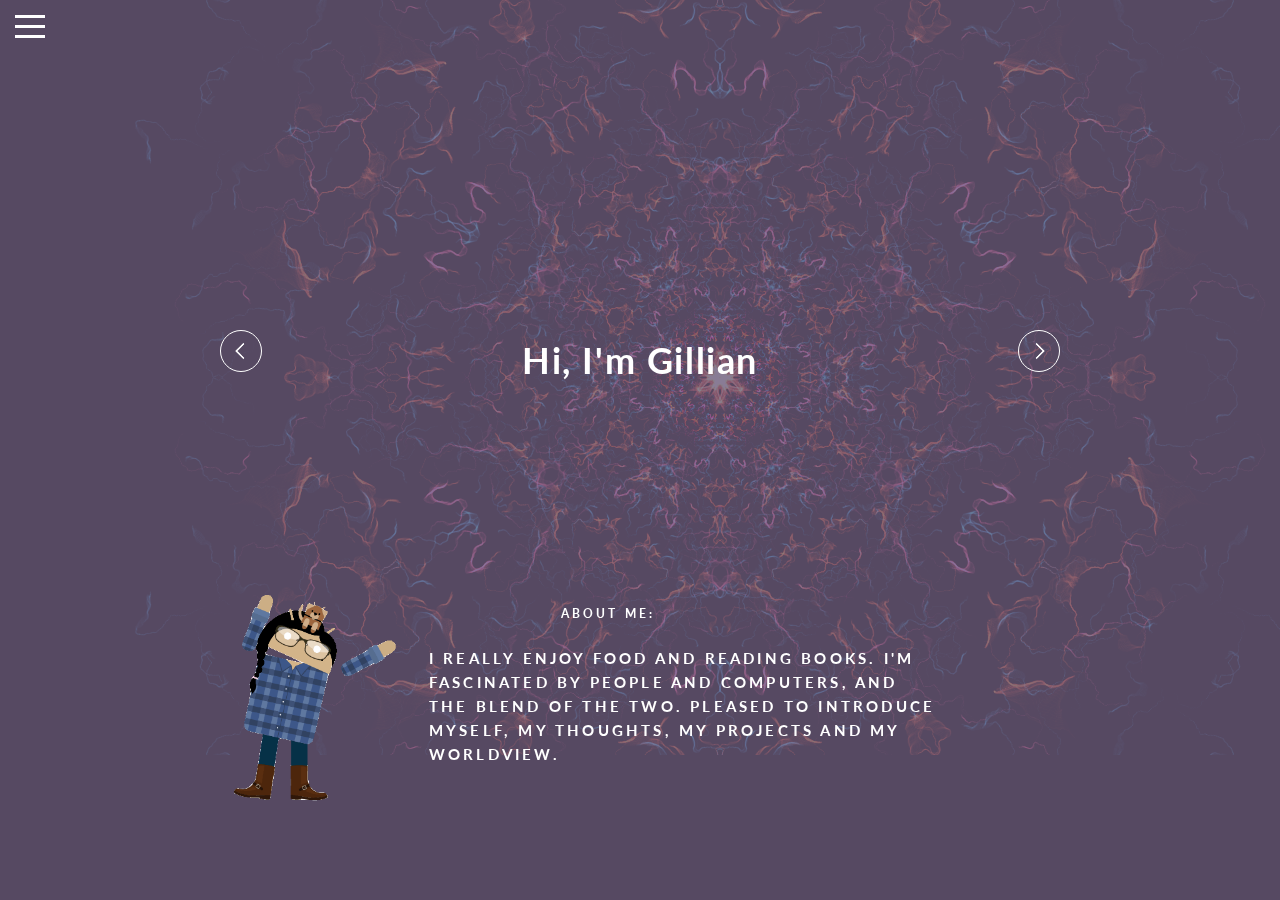
==== commit 1bd8817b: "pls work bettys suggestions are good" ====
--- a/index.html
+++ b/index.html
@@ -6,8 +6,8 @@
         <meta http-equiv="X-UA-Compatible" content="IE=edge,chrome=1">
         <meta name="viewport" content="width=device-width, initial-scale=1.0, maximum-scale=1.0" />
         <link rel="stylesheet" href="assets/css/style.css">
-        <link href='http://fonts.googleapis.com/css?family=Lato:100,300,400,700' rel='stylesheet' type='text/css'>
-        <script src="http://ajax.googleapis.com/ajax/libs/jquery/1.11.0/jquery.min.js">
+        <link href='https://fonts.googleapis.com/css?family=Lato:100,300,400,700' rel='stylesheet' type='text/css'>
+        <script src="https://ajax.googleapis.com/ajax/libs/jquery/1.11.0/jquery.min.js">
         </script> 
         <script src = "assets/js/script.js"></script>
     </head>
@@ -23,10 +23,10 @@
         <nav class = "sidebar-container1">
             <!-- Question 1: Sidebar Code Here -->
             <ul>
-                <li class = "sidebar-item"> Home </li>
-                <li class = "sidebar-item"> Reflections & Thoughts </li>
+                <li class = "sidebar-item"><a href="index.html"> Home </a></li>
+                <li class = "sidebar-item"><a href="thoughts.html"> Reflections & Thoughts </a></li>
                 <li class = "sidebar-item"> Resume </li>
-                <li class = "sidebar-item"> Photo Gallery </li>
+                <li class = "sidebar-item"><a href="photoGallery.html"> Photo Gallery </a></li>
             </ul>
             <!-- End Question 1 Here (Use as many lines as needed, but don't add code below this point)-->
         </nav>
--- a/assets/css/style.css
+++ b/assets/css/style.css
@@ -5,6 +5,7 @@
 	width: 280px;
 	height: 100%;
 	position: fixed;
+	z-index: 2;
 	background-color: black;
 	-webkit-transform:translateX(-280px);
 	-webkit-transition: all 0.3s;
@@ -141,7 +142,6 @@
 	opacity: 0.8;
 	z-index: 1;
 	position: fixed;
-	float: left;
 }
 
 #about-me {
@@ -288,6 +288,7 @@
 
 /* Overriding default styles on the ul */
 .sidebar-container1 ul {
+	z-index: 2;
 	margin: 0;
 	padding: 0;
 	margin-top: 10px;
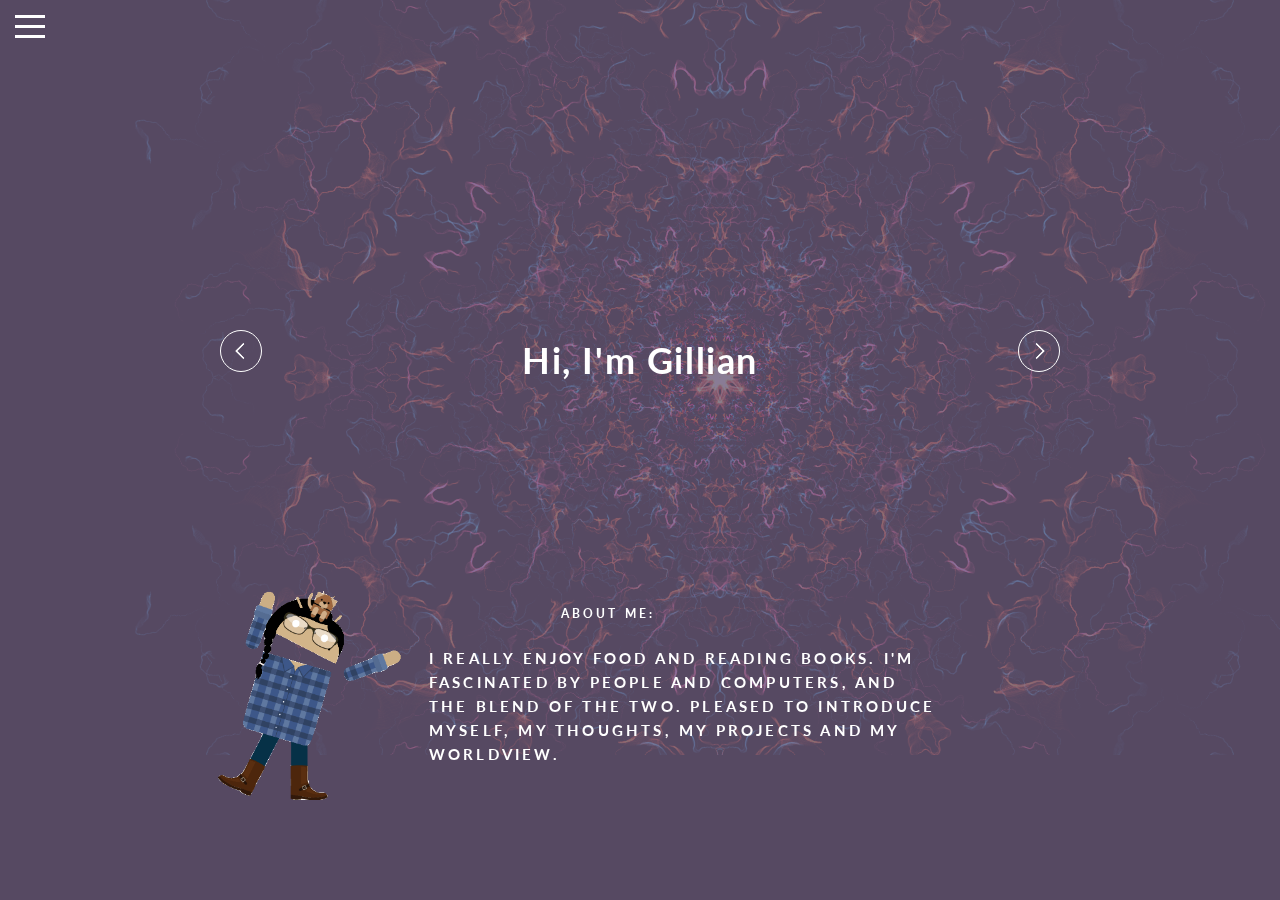
==== commit 504e2a81: "added resume and labels for photo gallery panels" ====
--- a/index.html
+++ b/index.html
@@ -25,7 +25,7 @@
             <ul>
                 <li class = "sidebar-item"><a href="index.html"> Home </a></li>
                 <li class = "sidebar-item"><a href="thoughts.html"> Reflections & Thoughts </a></li>
-                <li class = "sidebar-item"> Resume </li>
+                <li class = "sidebar-item"><a href="resume.html"> Resume </a></li>
                 <li class = "sidebar-item"><a href="photoGallery.html"> Photo Gallery </a></li>
             </ul>
             <!-- End Question 1 Here (Use as many lines as needed, but don't add code below this point)-->
--- a/assets/css/style.css
+++ b/assets/css/style.css
@@ -43,12 +43,22 @@
 /* QUESTION #4: PLACE CAROUSEL STYLES BELOW */
 .carousel-container {
 	width: 960px;
-	margin-left: auto;
-	margin-right: auto;
+	float: left;
+	margin-left: -5%;
 	height: 250px;
 	overflow: hidden;
 	position: relative;
 }
+
+.carousel-container-right {
+	width: 960px;
+	float: right;
+	margin-right: -7%;
+	height: 250px;
+	overflow: hidden;
+	position: relative;
+}
+
 
 .carousel-container-home {
 	z-index: 2;
@@ -474,6 +484,30 @@
 	text-align: center;
 }
 
+.title_carousel {
+	font-size: 12px;
+	font-weight: 700;
+	letter-spacing: .2rem;
+	text-transform: uppercase;
+	float: left;
+	position: relative;
+	text-align: center;
+	margin-left: 5%;
+	margin-top: 15%;
+}
+
+.title_carousel-right {
+	font-size: 12px;
+	font-weight: 700;
+	letter-spacing: .2rem;
+	text-transform: uppercase;
+	float: right;
+	position: relative;
+	text-align: center;
+	margin-right: 5%;
+	margin-top: 15%;
+}
+
 /* jQuery Manipulation Classes */
 
 .no-scroll {
@@ -864,6 +898,42 @@
     top: 15%;
 }
 
+.resume-body {
+	background-imate: ;
+}
+
+h1 {
+    font-size: 3em;
+    font-family:'Cormorant Garamond', serif;
+    color: rgb(255,255,255);
+    text-align: center;
+}
+h2 {
+    font-size: 1.7em;
+    font-family:'Cormorant Garamond', serif;
+    color: rgb(255,255,255);
+    text-align: left;
+}
+h3 {
+    font-size: 1.4em;
+    font-family:'Cormorant Garamond', serif;
+    color: rgb(255,255,255);
+    text-align: right;
+}
+h4 {
+    font-size: 1.6em;
+    font-family:'Cormorant Garamond', serif;
+    color: rgb(255,255,255);
+    text-align: center;
+}
+p2 {
+    font-size: 1.2em;
+    font-family:'Cormorant Garamond', serif;
+    line-height: 1.4em;
+    text-align: center;
+    color: rgb(255,255,255);
+}
+
 /*try a pop up modal??? to give directions, as part of the user interface*/
 /*#strip10:hover {
 	width: 30%;
